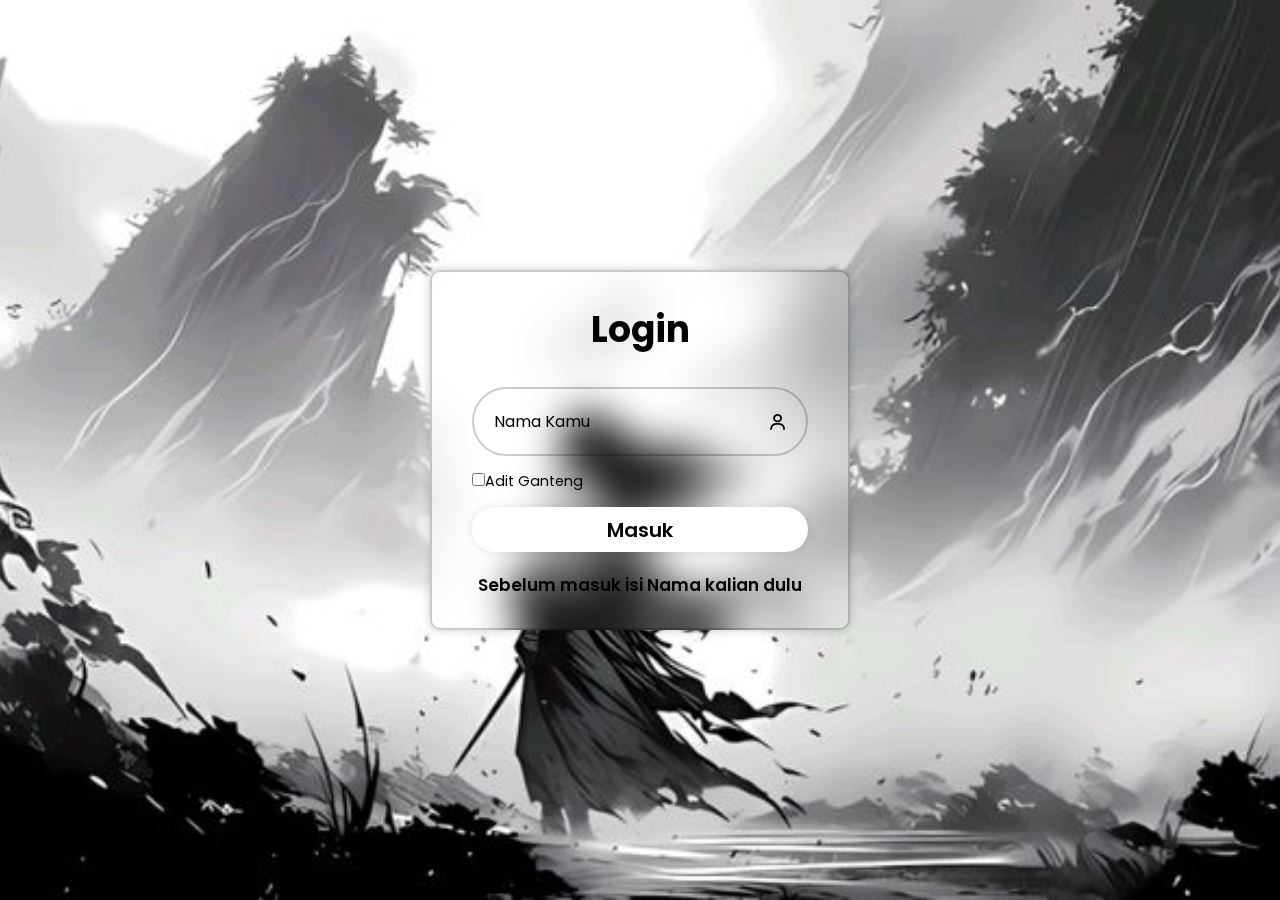
==== index.html @ c06a0e76 "Add files via upload" ====
<!DOCTYPE html>
<html lang="en">

<head>
    <meta charset="UTF-8">
    <meta http-equiv="X-UA-Compatible" content="IE=edge">
    <meta name="viewport" content="width=device=width,initial-scale=1.0">
    <title>Login Ke Web Aditya</title>
    <link rel="stylesheet" href="style.css">
    <link href='https://unpkg.com/boxicons@2.1.4/css/boxicons.min.css' rel='stylesheet'>
</head>

<body>
    
    <div class="wrapper">
        <form action="">
            <h1>Login</h1>
            <div class="input-box">
            <input type="text" placeholder="Nama Kamu"required>
            <i class='bx bx-user'></i>
            </div>

            <div class="remember-forgot">
                <label><input type="checkbox">Adit Ganteng</label>
            </div>

            <button type="submit" class="btn"><a href="linktree.html">Masuk</a></button>

            <p>Sebelum masuk isi Nama kalian dulu</p>
        </form>
    </div>

</body>

</html>
---- style.css ----
@import url(https://fonts.googleapis.com/css2?family=Poppins:wght@300;400;500;600;700;800;900&display=swap);

* {
    margin: 0;
    padding-inline: 0;
    box-sizing: border-box;
    font-family: "Poppins", sans-serif;
}

body {
    display: flex;
    justify-content: center;
    align-items: center;
    min-height: 100vh;
    background: seagreen;
    background: url(img.jpg) no-repeat;
    background-size: cover;
    background-position: center;
}

.wrapper {
    width: 420px;
    background: transparent;
    border: 2px solid rgba(0, 0, 0, 0.2);
    backdrop-filter: blur(20px);
    box-shadow: 0 0 10px rgba(0, 0, 0, 0.2);
    color: #000000;
    border-radius: 10px;
    padding: 30px 40px;
}

.wrapper h1{
    font-size: 36px;
    text-align: center;
}

.wrapper .input-box {
    position: relative;
    width: 100%;
    height: 50%;
    margin: 30px 0;
}

.input-box input {
    width: 100%;
    height: 100%;
    background: transparent;
    border: none;
    outline: none;
    border: 2px solid rgba(0, 0, 0, 0.2);
    border-radius: 40px;
    font-size: 16px;
    color: #000000;
    padding: 20px 45px 20px 20px;
}

.input-box input::placeholder {
    color: #000000;
}

.input-box i {
    position: absolute;
    right: 20px;
    top: 50%;
    transform: translateY(-50%);
    font-size: 20px;
}

.wrapper .remember-forgot {
    display: flex;
    justify-content: space-between;
    font-size: 14.5px;
    margin: -15px 0 15px;
}

.remember-forgot .checkbox label input{
    accent-color: #fff;
    margin-right: 3px;
}

.remember-forgot a {
    color: #fff;
    text-decoration: none;
}

.remember-forgot a:hover {
    text-decoration: underline;
}
.wrapper .btn{
width: 100%;
height: 45px;
background: #fff;
border: none;
outline: none;
border-radius: 40px;
box-shadow: 0 0 10px rgba(0, 0, 0, .1);
cursor: pointer;
font-size: 20px;
color: #333;
font-weight: 600;
}
.btn a{
    color: rgb(0, 0, 0);
    text-decoration: none;
    font-weight: 600;
}

.wrapper p {
    font-size: 17px;
    text-align: center;
    margin-top: 20px;
    font-weight: 600;
}
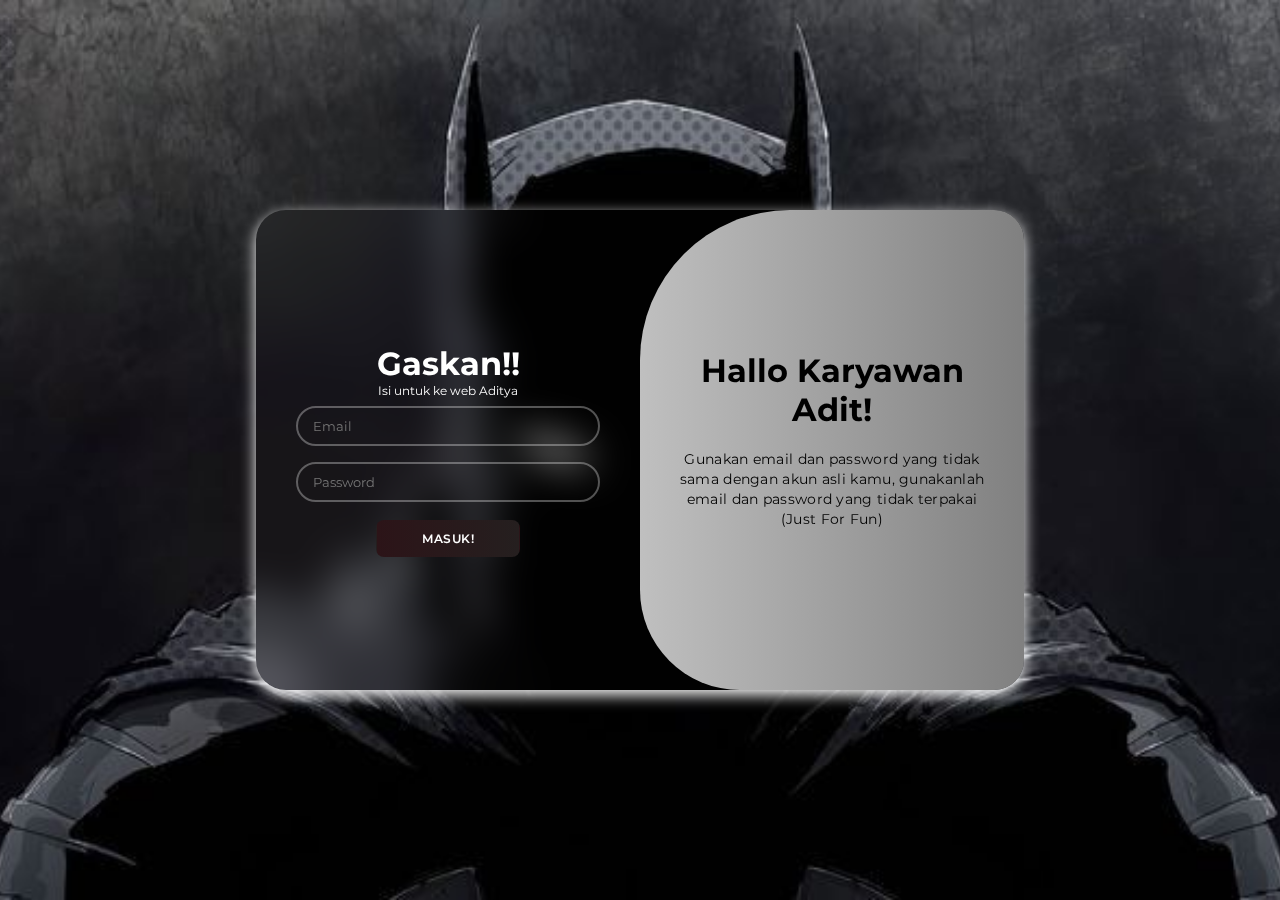
==== commit a7736e5f: "Add files via upload" ====
--- a/index.html
+++ b/index.html
@@ -1,35 +1,51 @@
-<!DOCTYPE html>
-<html lang="en">
-
-<head>
-    <meta charset="UTF-8">
-    <meta http-equiv="X-UA-Compatible" content="IE=edge">
-    <meta name="viewport" content="width=device=width,initial-scale=1.0">
-    <title>Login Ke Web Aditya</title>
-    <link rel="stylesheet" href="style.css">
-    <link href='https://unpkg.com/boxicons@2.1.4/css/boxicons.min.css' rel='stylesheet'>
-</head>
-
-<body>
-    
-    <div class="wrapper">
-        <form action="">
-            <h1>Login</h1>
-            <div class="input-box">
-            <input type="text" placeholder="Nama Kamu"required>
-            <i class='bx bx-user'></i>
-            </div>
-
-            <div class="remember-forgot">
-                <label><input type="checkbox">Adit Ganteng</label>
-            </div>
-
-            <button type="submit" class="btn"><a href="linktree.html">Masuk</a></button>
-
-            <p>Sebelum masuk isi Nama kalian dulu</p>
-        </form>
-    </div>
-
-</body>
-
+<!DOCTYPE html>
+<html lang="en">
+
+<head>
+    <meta charset="UTF-8">
+    <meta name="viewport" content="width=device-width, initial-scale=1.0">
+    <link rel="stylesheet" href="https://cdnjs.cloudflare.com/ajax/libs/font-awesome/6.4.2/css/all.min.css">
+    <link rel="stylesheet" href="style.css">
+    <title>Modern Login Page | AsmrProg</title>
+</head>
+
+<body>
+
+    <div class="container" id="container">
+        <div class="form-container sign-up">
+            <form>
+                <h1>Create Account</h1>
+                <span>or use your email for registeration</span>
+                <input type="text" placeholder="Name">
+                <input type="email" placeholder="Email">
+                <input type="password" placeholder="Password">
+            </form>
+        </div>
+        <div class="form-container sign-in">
+            <form action="linktree.html">
+                <h1>Gaskan!!</h1>
+                <span>Isi untuk ke web Aditya</span>
+                <input type="email" placeholder="Email">
+                <input type="password" placeholder="Password">
+                <button type="submit" class="button">Masuk!</button>
+            </form>
+        </div>
+        <div class="toggle-container">
+            <div class="toggle">
+                <div class="toggle-panel toggle-left">
+                    <h1>Welcome Back!</h1>
+                    <p>Enter your personal details to use all of site features</p>
+                    <button class="hidden" id="login">Sign In</button>
+                </div>
+                <div class="toggle-panel toggle-right">
+                    <h1>Hallo Karyawan Adit!</h1>
+                    <p>Gunakan email dan password yang tidak sama dengan akun asli kamu, gunakanlah email dan password yang tidak terpakai (Just For Fun)</p>
+                </div>
+            </div>
+        </div>
+    </div>
+
+    <script src="script.js"></script>
+</body>
+
 </html>--- a/style.css
+++ b/style.css
@@ -1,113 +1,214 @@
-@import url(https://fonts.googleapis.com/css2?family=Poppins:wght@300;400;500;600;700;800;900&display=swap);
-
-* {
-    margin: 0;
-    padding-inline: 0;
-    box-sizing: border-box;
-    font-family: "Poppins", sans-serif;
-}
-
-body {
-    display: flex;
-    justify-content: center;
-    align-items: center;
-    min-height: 100vh;
-    background: seagreen;
-    background: url(img.jpg) no-repeat;
-    background-size: cover;
-    background-position: center;
-}
-
-.wrapper {
-    width: 420px;
-    background: transparent;
-    border: 2px solid rgba(0, 0, 0, 0.2);
-    backdrop-filter: blur(20px);
-    box-shadow: 0 0 10px rgba(0, 0, 0, 0.2);
-    color: #000000;
-    border-radius: 10px;
-    padding: 30px 40px;
-}
-
-.wrapper h1{
-    font-size: 36px;
-    text-align: center;
-}
-
-.wrapper .input-box {
-    position: relative;
-    width: 100%;
-    height: 50%;
-    margin: 30px 0;
-}
-
-.input-box input {
-    width: 100%;
-    height: 100%;
-    background: transparent;
-    border: none;
-    outline: none;
-    border: 2px solid rgba(0, 0, 0, 0.2);
-    border-radius: 40px;
-    font-size: 16px;
-    color: #000000;
-    padding: 20px 45px 20px 20px;
-}
-
-.input-box input::placeholder {
-    color: #000000;
-}
-
-.input-box i {
-    position: absolute;
-    right: 20px;
-    top: 50%;
-    transform: translateY(-50%);
-    font-size: 20px;
-}
-
-.wrapper .remember-forgot {
-    display: flex;
-    justify-content: space-between;
-    font-size: 14.5px;
-    margin: -15px 0 15px;
-}
-
-.remember-forgot .checkbox label input{
-    accent-color: #fff;
-    margin-right: 3px;
-}
-
-.remember-forgot a {
-    color: #fff;
-    text-decoration: none;
-}
-
-.remember-forgot a:hover {
-    text-decoration: underline;
-}
-.wrapper .btn{
-width: 100%;
-height: 45px;
-background: #fff;
-border: none;
-outline: none;
-border-radius: 40px;
-box-shadow: 0 0 10px rgba(0, 0, 0, .1);
-cursor: pointer;
-font-size: 20px;
-color: #333;
-font-weight: 600;
-}
-.btn a{
-    color: rgb(0, 0, 0);
-    text-decoration: none;
-    font-weight: 600;
-}
-
-.wrapper p {
-    font-size: 17px;
-    text-align: center;
-    margin-top: 20px;
-    font-weight: 600;
+@import url('https://fonts.googleapis.com/css2?family=Montserrat:wght@300;400;500;600;700&display=swap');
+
+*{
+    margin: 0;
+    padding: 0;
+    box-sizing: border-box;
+    font-family: 'Montserrat', sans-serif;
+}
+body{
+    background: url(img.jpg) no-repeat;
+    display: flex;
+    align-items: center;
+    justify-content: center;
+    flex-direction: column;
+    min-height: 100vh;
+    background-size: cover;
+    background-position: center;
+}
+
+.container{
+    background: transparent;
+    color: white;
+    border-radius: 30px;
+    box-shadow: 0 5px 15px rgb(255, 255, 255);
+    position: relative;
+    backdrop-filter: blur(20px);
+    overflow: hidden;
+    width: 768px;
+    max-width: 100%;
+    min-height: 480px;
+}
+
+.container p{
+    font-size: 14px;
+    line-height: 20px;
+    letter-spacing: 0.3px;
+    margin: 20px 0;
+}
+
+.container span{
+    font-size: 12px;
+}
+
+.container a{
+    color: #ffffff;
+    font-size: 13px;
+    text-decoration: none;
+    margin: 15px 0 10px;
+}
+
+.container button{
+    background-color: #512da8;
+    background: linear-gradient(to right, rgb(44, 20, 24), rgb(37, 31, 31));
+    color: #ffffff;
+    font-size: 12px;
+    padding: 10px 45px;
+    border: 1px solid transparent;
+    border-radius: 8px;
+    font-weight: 600;
+    letter-spacing: 0.5px;
+    text-transform: uppercase;
+    margin-top: 10px;
+    cursor: pointer;
+}
+
+.container button.hidden{
+    background-color: transparent;
+}
+
+.container form{
+    background: transparent;
+    display: flex;
+    align-items: center;
+    justify-content: center;
+    flex-direction: column;
+    padding: 0 40px;
+    height: 100%;
+}
+
+.container input{
+    color: white;
+    background: transparent;
+    border: none;
+    margin: 8px 0;
+    border: 2px solid rgba(255, 255, 255, 0.315);
+    padding: 10px 15px;
+    font-size: 13px;
+    border-radius: 40px;
+    width: 100%;
+    outline: none;
+}
+
+.form-container{
+    position: absolute;
+    top: 0;
+    height: 100%;
+    transition: all 0.6s ease-in-out;
+}
+
+.sign-in{
+    left: 0;
+    width: 50%;
+    z-index: 2;
+}
+
+.container.active .sign-in{
+    transform: translateX(100%);
+}
+
+.sign-up{
+    left: 0;
+    width: 50%;
+    opacity: 0;
+    z-index: 1;
+}
+
+.container.active .sign-up{
+    transform: translateX(100%);
+    opacity: 1;
+    z-index: 5;
+    animation: move 0.6s;
+}
+
+@keyframes move{
+    0%, 49.99%{
+        opacity: 0;
+        z-index: 1;
+    }
+    50%, 100%{
+        opacity: 1;
+        z-index: 5;
+    }
+}
+
+.social-icons{
+    margin: 20px 0;
+}
+
+.social-icons a{
+    border: 1px solid #ccc;
+    border-radius: 20%;
+    display: inline-flex;
+    justify-content: center;
+    align-items: center;
+    margin: 0 3px;
+    width: 40px;
+    height: 40px;
+}
+
+.toggle-container{
+    position: absolute;
+    top: 0;
+    left: 50%;
+    width: 50%;
+    height: 100%;
+    overflow: hidden;
+    transition: all 0.6s ease-in-out;
+    border-radius: 150px 0 0 100px;
+    z-index: 1000;
+}
+
+.container.active .toggle-container{
+    transform: translateX(-100%);
+    border-radius: 0 150px 100px 0;
+}
+
+.toggle{
+    background-color: white;
+    height: 100%;
+    background: linear-gradient(to right, white, gray);
+    color: #000000;
+    position: relative;
+    left: -100%;
+    height: 100%;
+    width: 200%;
+    transform: translateX(0);
+    transition: all 0.6s ease-in-out;
+}
+
+.container.active .toggle{
+    transform: translateX(50%);
+}
+
+.toggle-panel{
+    position: absolute;
+    width: 50%;
+    height: 100%;
+    display: flex;
+    align-items: center;
+    justify-content: center;
+    flex-direction: column;
+    padding: 0 30px;
+    text-align: center;
+    top: 0;
+    transform: translateX(0);
+    transition: all 0.6s ease-in-out;
+}
+
+.toggle-left{
+    transform: translateX(-200%);
+}
+
+.container.active .toggle-left{
+    transform: translateX(0);
+}
+
+.toggle-right{
+    right: 0;
+    transform: translateX(0);
+}
+
+.container.active .toggle-right{
+    transform: translateX(200%);
 }